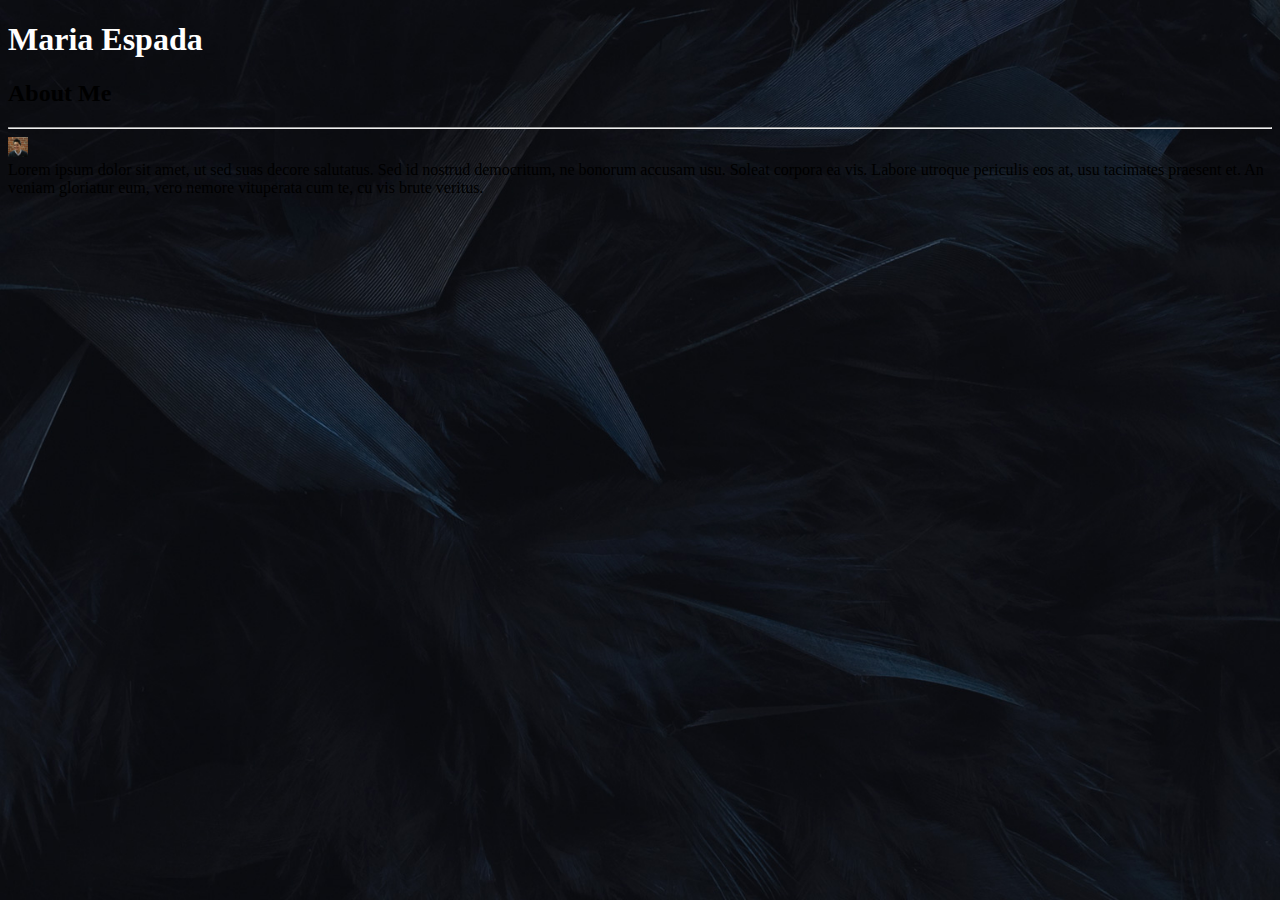
==== index.html @ f8a99579 "Initial Commit" ====
<!DOCTYPE html>


<html>

<head>
<link rel="stylesheet" type="text/css" href="assets/style.css">
<title>Portfolio</title>
<head>

	<h1 style="color:white;"> Maria Espada </h1>

<body>


<style>

 html {
            background: url(images/homebg.jpg) no-repeat center center fixed;
            -webkit-background-size: cover;
            -moz-background-size: cover;
            -o-background-size: cover;
            background-size: cover;

           
        }
</style>


<div class = "div1">
    <h2> About Me </h2>
    <hr>
    <img src="images/pic.jpg" height="20" width="20">
    <br>
  Lorem ipsum dolor sit amet, ut sed suas decore salutatus. Sed id nostrud democritum, ne bonorum accusam usu. Soleat corpora ea vis. Labore utroque periculis eos at, usu tacimates praesent et. An veniam gloriatur eum, vero nemore vituperata cum te, cu vis brute veritus.</div>



</body>


</html>
---- assets/style.css ----
.boxed {
  float: left;
  width: 33%;
  height: 200px;
  padding: 20px;
  margin-left: 30px;
  background: #fff;
  border: 1px solid green;
}
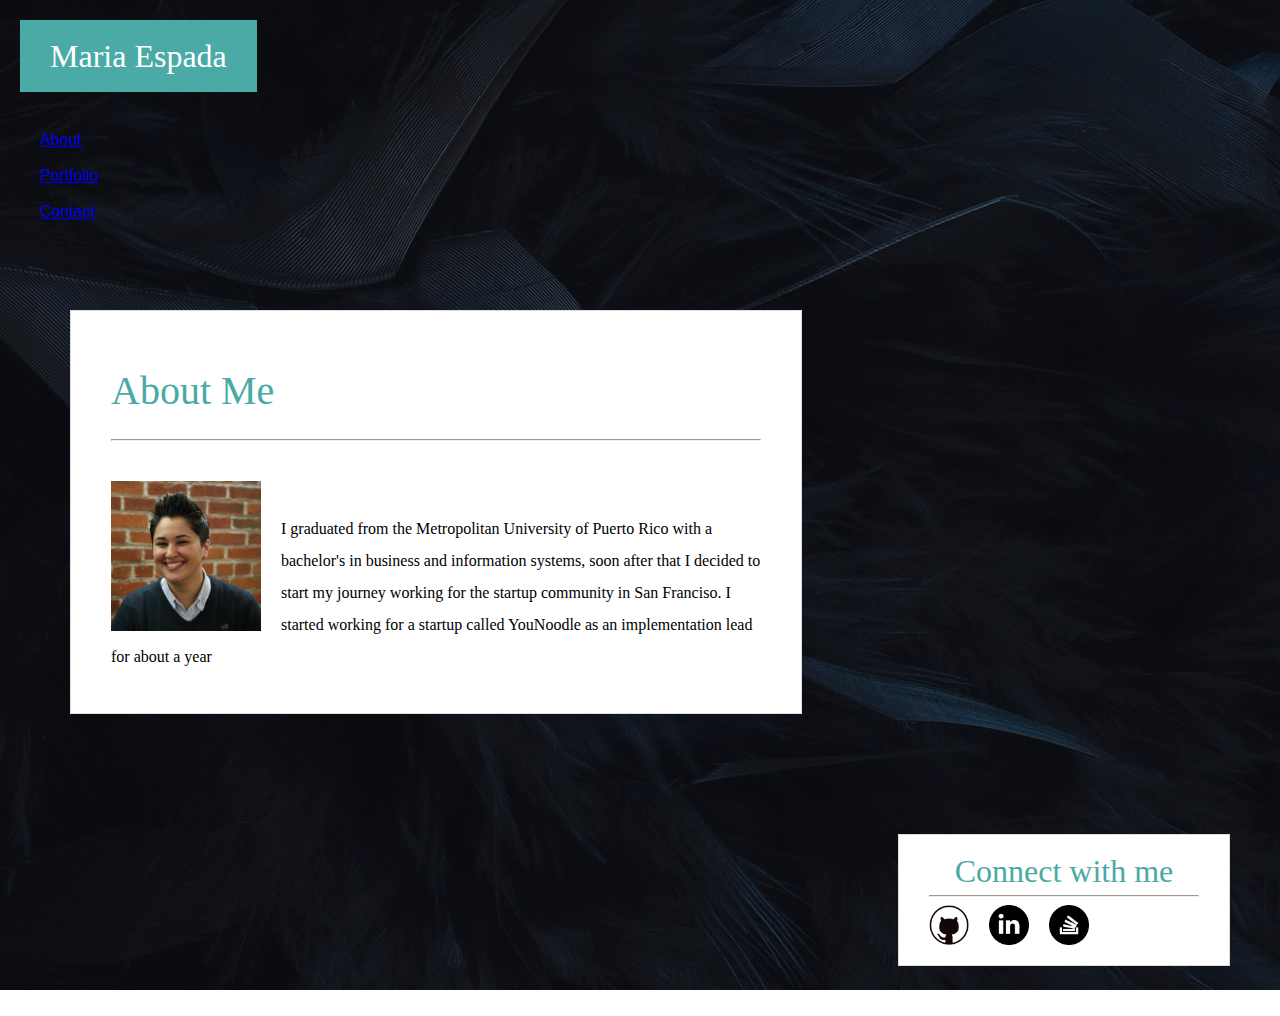
==== commit a9997abf: "initial" ====
--- a/index.html
+++ b/index.html
@@ -1,39 +1,82 @@
 <!DOCTYPE html>
-
+<meta charset="utf-8">
 
 <html>
-
 <head>
+<link rel="stylesheet" type="text/css" href="assets/reset.css">
 <link rel="stylesheet" type="text/css" href="assets/style.css">
-<title>Portfolio</title>
+<title>About Me</title>
 <head>
 
-	<h1 style="color:white;"> Maria Espada </h1>
+	
 
 <body>
 
-
 <style>
 
- html {
-            background: url(images/homebg.jpg) no-repeat center center fixed;
-            -webkit-background-size: cover;
-            -moz-background-size: cover;
-            -o-background-size: cover;
-            background-size: cover;
+html
 
-           
-        }
+ { 
+
+  background: url(images/homebg.jpg) no-repeat center center fixed; 
+ 
+}
+
 </style>
 
+<div class = "wrap"> 
+      <div class="name">
+       Maria Espada
+      </div>
 
-<div class = "div1">
-    <h2> About Me </h2>
+   <div class = "wrap">   
+<div class = "nav">
+    
+            <ul>
+              <li> <a href="index.html">About</a> </li>
+              <li> <a href="portfolio.html">Portfolio</a> </li>
+              <li> <a href="contacts.html">Contact</a> </li>
+           </ul>
+</div>
+
+    </div> 
+
+
+
+<!--About Me-->
+ 
+    <div class = "whitebox">
+       <h2> About Me </h2>
+   
     <hr>
-    <img src="images/pic.jpg" height="20" width="20">
     <br>
-  Lorem ipsum dolor sit amet, ut sed suas decore salutatus. Sed id nostrud democritum, ne bonorum accusam usu. Soleat corpora ea vis. Labore utroque periculis eos at, usu tacimates praesent et. An veniam gloriatur eum, vero nemore vituperata cum te, cu vis brute veritus.</div>
+    <img src="images/pic.jpg" height="150" width="150">
+    <br>
 
+    <p>
+	   I graduated from the Metropolitan University of Puerto Rico with a bachelor's in business and information systems, soon after that I decided to start my journey working for the startup community in San Franciso. I started working for a startup called YouNoodle as an implementation lead for about a year 
+	  </p>
+
+  	</div>
+
+<!--End of About Me-->
+
+  	<div class ="connect">
+    <h3> Connect with me</h3>
+     <hr>
+
+     <a href="https://github.com/mespada829">
+     <img border="0" alt="linkedin" src="images/github.png" width="40" height="40">
+
+     <a href="https://www.linkedin.com/in/mespada/">
+     <img border="0" alt="linkedin" src="images/linkedin.png" width="40" height="40">
+
+     <a href="https://stackoverflow.com/users/7669026/maria-espada">
+     <img border="0" alt="stackoverflow" src="images/stackoverflow.png" width="40" height="40">
+
+  	</div>
+
+<!--Footer-->
 
 
 </body>
--- a/assets/style.css
+++ b/assets/style.css
@@ -1,12 +1,134 @@
+
+.wrap { 
 
 
 
-.boxed {
+
+ }
+
+
+
+
+
+
+
+
+
+
+.name {
+
+  display: inline-block;
+  background-color: #4AAAA5;
+  padding: 20px 30px;
+  font-size: 200%;
+  margin: 20px;
+  font-family: 'Georgia', Times, Times New Roman, serif;
+  color: #fff;
+}
+
+
+.whitebox {
+ 
+  clear: both;
+  width: 650px;
+  background-color: #FFF;
+  display: inline-block;
+  padding: 40px 40px;
+  margin: 70px 70px;
+  border-style: solid;
+  border-width: 0.5px;
+  border-color: #ddd;
+  line-height: 2;
+  color: #777;
+
+ 
+
+}
+
+
+
+.connect {
+  display: inline-block;
+  float:right;
+  color: #4AAAA5;
+  text-align: center;
+  background-color: #FFF;
+  padding: 20px 30px;
+  margin: 50px  50px;
+  border-style: solid;
+  border-width: 0.5px;
+  border-color: #ddd;
+  width: 270px;
+}
+
+
+
+.title {
+ 
+ 
+  float: center;
+  width: 20%;
+  height: 40%;
+  background: white;
+  
+ 
+}
+
+
+ul, li { 
+
+  width: 40%;
+  list-style: none;
+  font-family: 'Arial', 'Helvetica Neue', Helvetica, sans-serif;
+  margin: 20px 20px;
+
+
+}
+
+
+img {
+
   float: left;
-  width: 33%;
-  height: 200px;
-  padding: 20px;
-  margin-left: 30px;
-  background: #fff;
-  border: 1px solid green;
-}+  margin-right: 20px;
+  
+}
+
+
+
+
+
+h2 {
+
+color: #4aaaa5;
+text-align:left;
+font-size: 250%;
+
+
+
+}
+
+
+h3 {
+
+color: #4aaaa5;
+text-align: center;
+font-size: 200%;
+
+}
+
+
+
+
+
+p {
+
+float:absolute;
+color: black;
+font-family: 'Georgia', Times, Times New Roman, serif;
+
+
+}
+
+  
+
+
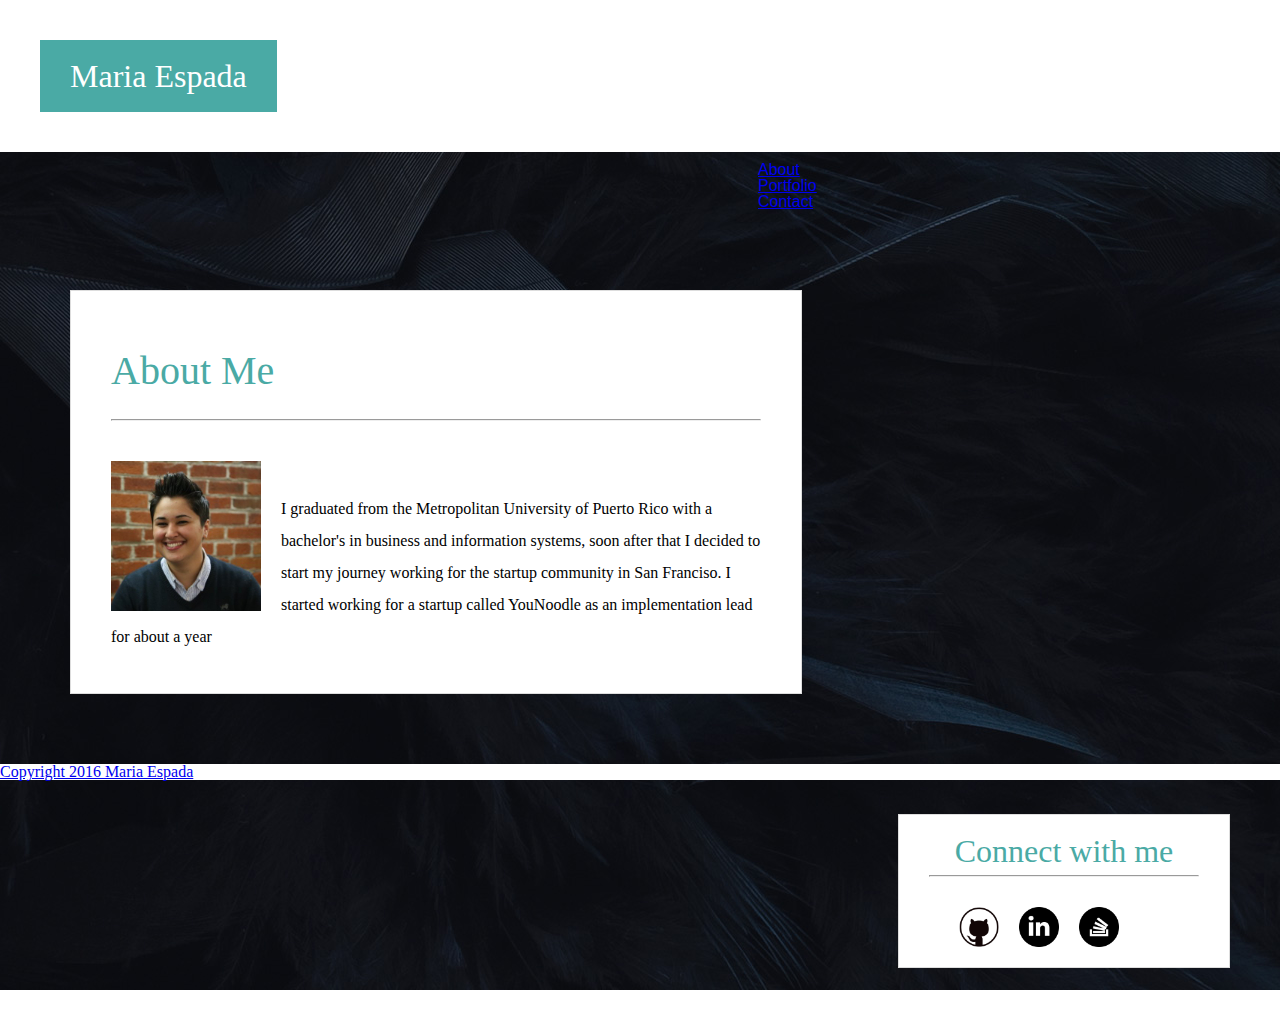
==== commit 9d57b906: "lastcommit" ====
--- a/index.html
+++ b/index.html
@@ -1,16 +1,15 @@
 <!DOCTYPE html>
+
 <meta charset="utf-8">
 
 <html>
+
 <head>
-<link rel="stylesheet" type="text/css" href="assets/reset.css">
-<link rel="stylesheet" type="text/css" href="assets/style.css">
-<title>About Me</title>
-<head>
+	<link rel="stylesheet" type="text/css" href="assets/reset.css">
+	<link rel="stylesheet" type="text/css" href="assets/style.css">
+	<title>About Me</title>
+</head>
 
-	
-
-<body>
 
 <style>
 
@@ -24,22 +23,25 @@
 
 </style>
 
-<div class = "wrap"> 
-      <div class="name">
-       Maria Espada
-      </div>
 
-   <div class = "wrap">   
-<div class = "nav">
+<body>
+
+      <div class = "box"> 
+      <div class="name"> Maria Espada </div>
+   
+</div>
+
+
+           <div class = "nav">
     
             <ul>
               <li> <a href="index.html">About</a> </li>
               <li> <a href="portfolio.html">Portfolio</a> </li>
               <li> <a href="contacts.html">Contact</a> </li>
            </ul>
-</div>
+          </div>
 
-    </div> 
+
 
 
 
@@ -61,10 +63,11 @@
 
 <!--End of About Me-->
 
-  	<div class ="connect">
+  	<div class = "connect">
     <h3> Connect with me</h3>
      <hr>
 
+     <div class= "icons">
      <a href="https://github.com/mespada829">
      <img border="0" alt="linkedin" src="images/github.png" width="40" height="40">
 
@@ -73,13 +76,24 @@
 
      <a href="https://stackoverflow.com/users/7669026/maria-espada">
      <img border="0" alt="stackoverflow" src="images/stackoverflow.png" width="40" height="40">
-
+    </div>
   	</div>
 
+
+
+
+
 <!--Footer-->
+
+   <div class = "box 1"> 
+    
+   Copyright 2016  Maria Espada 
+   </div>
+
+
+
 
 
 </body>
 
-
 </html>--- a/assets/style.css
+++ b/assets/style.css
@@ -1,18 +1,12 @@
 
-.wrap { 
+.box {
 
+  background-color: #FFF;
+  padding: 0px 0px;
+  margin: 0px;
+  height: 15%;
 
-
-
- }
-
-
-
-
-
-
-
-
+}
 
 
 .name {
@@ -21,7 +15,7 @@
   background-color: #4AAAA5;
   padding: 20px 30px;
   font-size: 200%;
-  margin: 20px;
+  margin: 40px;
   font-family: 'Georgia', Times, Times New Roman, serif;
   color: #fff;
 }
@@ -41,13 +35,12 @@
   line-height: 2;
   color: #777;
 
- 
 
 }
 
 
+.connect {
 
-.connect {
   display: inline-block;
   float:right;
   color: #4AAAA5;
@@ -62,6 +55,14 @@
 }
 
 
+.icons {
+
+    margin: 30px;
+    width: 80%;
+
+}
+
+
 
 .title {
  
@@ -70,17 +71,18 @@
   width: 20%;
   height: 40%;
   background: white;
+
   
  
 }
 
 
-ul, li { 
+.nav { 
 
   width: 40%;
-  list-style: none;
   font-family: 'Arial', 'Helvetica Neue', Helvetica, sans-serif;
-  margin: 20px 20px;
+  margin: 10px 10px;
+  float:right;
 
 
 }
@@ -95,9 +97,7 @@
 
 
 
-
-
-h2 {
+h2  {
 
 color: #4aaaa5;
 text-align:left;
@@ -108,7 +108,7 @@
 }
 
 
-h3 {
+h3  {
 
 color: #4aaaa5;
 text-align: center;
@@ -118,9 +118,7 @@
 
 
 
-
-
-p {
+p  {
 
 float:absolute;
 color: black;
@@ -131,4 +129,15 @@
 
   
 
+.box1  {
 
+  
+  background-color:#A9A9A9;
+  padding: 30px 40px;
+  margin: 30px;
+
+
+}
+  
+
+
